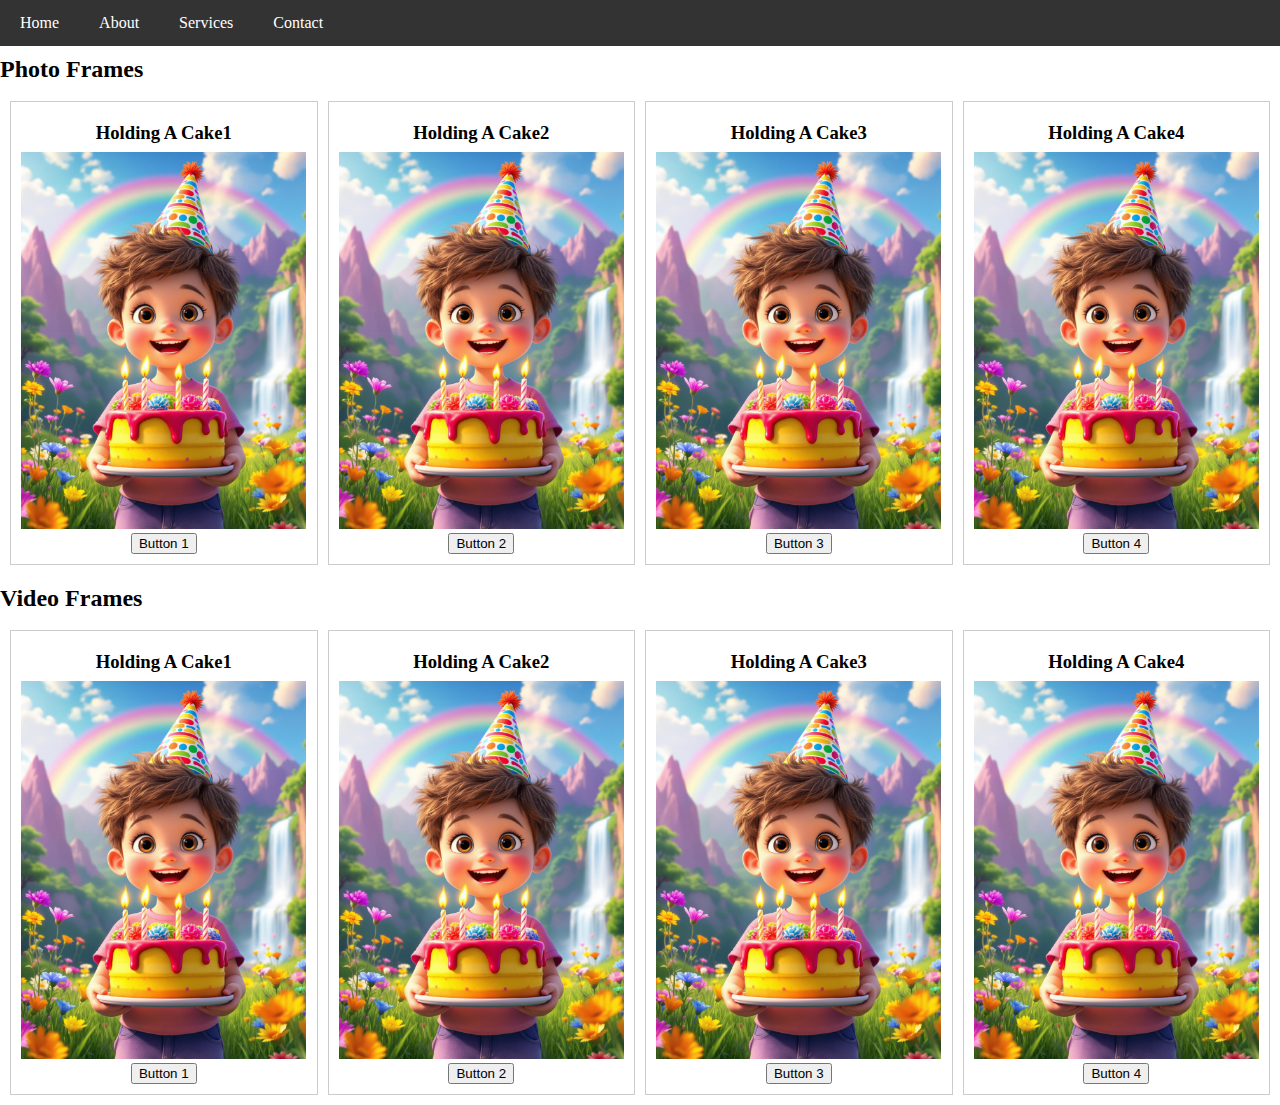
==== homepage.html @ 973eb6a3 "add home pages, update the default prompt" ====
<!DOCTYPE html>
<html lang="en">
<head>
    <meta charset="UTF-8">
    <meta name="viewport" content="width=device-width, initial-scale=1.0">
    <title>Home Page</title>
    <link rel="stylesheet" href="hp.css">
</head>
<nav></nav>
    <ul class="navbar">
        <li><a href="#home">Home</a></li>
        <li><a href="#about">About</a></li>
        <li><a href="#services">Services</a></li>
        <li><a href="#contact">Contact</a></li>
    </ul>
</nav>

<body>
    <h2>Photo Frames</h2>
    <div class="grid-container">
        <div class="grid-item">
            <h3>Holding A Cake1</h3>
            <img src="boy.jpg" alt="Image 1">
            <button>Button 1</button>
        </div>
        <div class="grid-item">
            <h3>Holding A Cake2</h3>
            <img src="boy.jpg" alt="Image 2">
            <button>Button 2</button>
        </div>
        <div class="grid-item">
            <h3>Holding A Cake3</h3>
            <img src="boy.jpg" alt="Image 3">
            <button>Button 3</button>
        </div>
        <div class="grid-item">
            <h3>Holding A Cake4</h3>
            <img src="boy.jpg" alt="Image 4">
            <button>Button 4</button>
        </div>
        <!-- Add more grid items as needed -->
    </div>
<h2>Video Frames</h2>
    <div class="grid-container2">
        <div class="grid-item">
            <h3>Holding A Cake1</h3>
            <img src="boy.jpg" alt="Image 1">
            <button>Button 1</button>
        </div>
        <div class="grid-item">
            <h3>Holding A Cake2</h3>
            <img src="boy.jpg" alt="Image 2">
            <button>Button 2</button>
        </div>
        <div class="grid-item">
            <h3>Holding A Cake3</h3>
            <img src="boy.jpg" alt="Image 3">
            <button>Button 3</button>
        </div>
        <div class="grid-item">
            <h3>Holding A Cake4</h3>
            <img src="boy.jpg" alt="Image 4">
            <button>Button 4</button>
        </div>
        <!-- Add more grid items as needed -->
    </div>
</body>
</html>
---- hp.css ----
body {
    margin: 0;
    padding: 0;
}

/* Add grid styles */
        .grid-container, .grid-container2 {
            display: flex;
            overflow-x: scroll;
            scrollbar-width: none;
            -ms-overflow-style: none;
            padding: 10px;
            gap: 10px;
        }


        .grid-container::-webkit-scrollbar {
            display: none;
        }
        .grid-item {
            min-width: 200px;
            border: 1px solid #ccc;
            padding: 10px;
            text-align: center;
        }
        .grid-item img {
            max-width: 100%;
            height: auto;
        }

        h3, h2 {
            margin-top: 10px;
            margin-bottom: 8px;
        }


        .navbar {
            list-style-type: none; /* Remove bullet points */
            margin: 0;
            padding: 0;
            display: flex; /* Align items in a row */
            background-color: #333; /* Background color */
        }
        .navbar li {
            padding: 14px 20px; /* Padding for each item */
        }
        .navbar a {
            color: white; /* Text color */
            text-decoration: none; /* Remove underline */
            display: block; /* Make the link fill the list item */
        }
        .navbar a:hover {
            background-color: #575757; /* Change background on hover */
        }
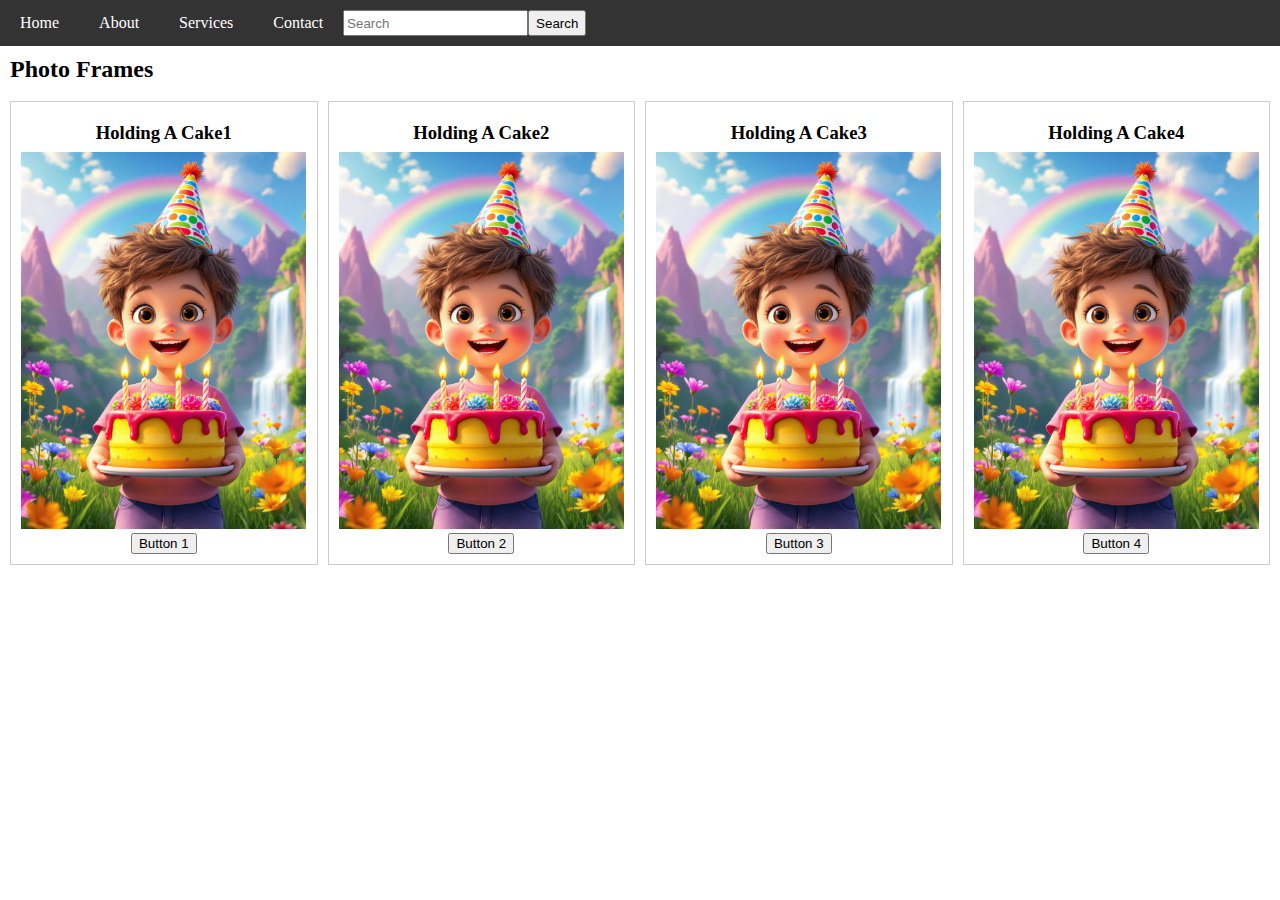
==== commit 91365894: "tring to fix direct downloading on insta browser" ====
--- a/homepage.html
+++ b/homepage.html
@@ -6,17 +6,23 @@
     <title>Home Page</title>
     <link rel="stylesheet" href="hp.css">
 </head>
-<nav></nav>
-    <ul class="navbar">
+<body>
+<div>
+    <nav class="navbar">
+    <ul class="navbar-List">
         <li><a href="#home">Home</a></li>
         <li><a href="#about">About</a></li>
         <li><a href="#services">Services</a></li>
         <li><a href="#contact">Contact</a></li>
+        <input placeholder="Search" type="text">
+        <button class="button" type="button">Search</button>
     </ul>
 </nav>
+</div>
 
-<body>
-    <h2>Photo Frames</h2>
+    <div class="titles">
+        <h2>Photo Frames</h2>
+    </div>
     <div class="grid-container">
         <div class="grid-item">
             <h3>Holding A Cake1</h3>
@@ -40,29 +46,7 @@
         </div>
         <!-- Add more grid items as needed -->
     </div>
-<h2>Video Frames</h2>
-    <div class="grid-container2">
-        <div class="grid-item">
-            <h3>Holding A Cake1</h3>
-            <img src="boy.jpg" alt="Image 1">
-            <button>Button 1</button>
-        </div>
-        <div class="grid-item">
-            <h3>Holding A Cake2</h3>
-            <img src="boy.jpg" alt="Image 2">
-            <button>Button 2</button>
-        </div>
-        <div class="grid-item">
-            <h3>Holding A Cake3</h3>
-            <img src="boy.jpg" alt="Image 3">
-            <button>Button 3</button>
-        </div>
-        <div class="grid-item">
-            <h3>Holding A Cake4</h3>
-            <img src="boy.jpg" alt="Image 4">
-            <button>Button 4</button>
-        </div>
-        <!-- Add more grid items as needed -->
-    </div>
+
+    <div class=""></div>
 </body>
 </html>--- a/hp.css
+++ b/hp.css
@@ -1,6 +1,37 @@
 body {
     margin: 0;
     padding: 0;
+}
+
+.navbar-List {
+    list-style-type: none; /* Remove bullet points */
+    margin: 0;
+    padding: 0;
+    display: flex; /* Align items in a row */
+    background-color: #333; /* Background color */
+}
+.navbar-List li {
+    padding: 14px 20px; /* Padding for each item */
+}
+.navbar-List a {
+    color: white; /* Text color */
+    text-decoration: none; /* Remove underline */
+    display: block; /* Make the link fill the list item */
+}
+.navbar-List a:hover {
+    background-color: #575757; /* Change background on hover */
+}
+input {
+    margin-top: 10px;
+    margin-bottom: 10px;
+}
+.button {
+    margin-top: 10px;
+    margin-bottom: 10px;
+}
+
+.titles {
+    margin-left: 10px;
 }
 
 /* Add grid styles */
@@ -12,8 +43,6 @@
             padding: 10px;
             gap: 10px;
         }
-
-
         .grid-container::-webkit-scrollbar {
             display: none;
         }
@@ -32,23 +61,3 @@
             margin-top: 10px;
             margin-bottom: 8px;
         }
-
-
-        .navbar {
-            list-style-type: none; /* Remove bullet points */
-            margin: 0;
-            padding: 0;
-            display: flex; /* Align items in a row */
-            background-color: #333; /* Background color */
-        }
-        .navbar li {
-            padding: 14px 20px; /* Padding for each item */
-        }
-        .navbar a {
-            color: white; /* Text color */
-            text-decoration: none; /* Remove underline */
-            display: block; /* Make the link fill the list item */
-        }
-        .navbar a:hover {
-            background-color: #575757; /* Change background on hover */
-        }